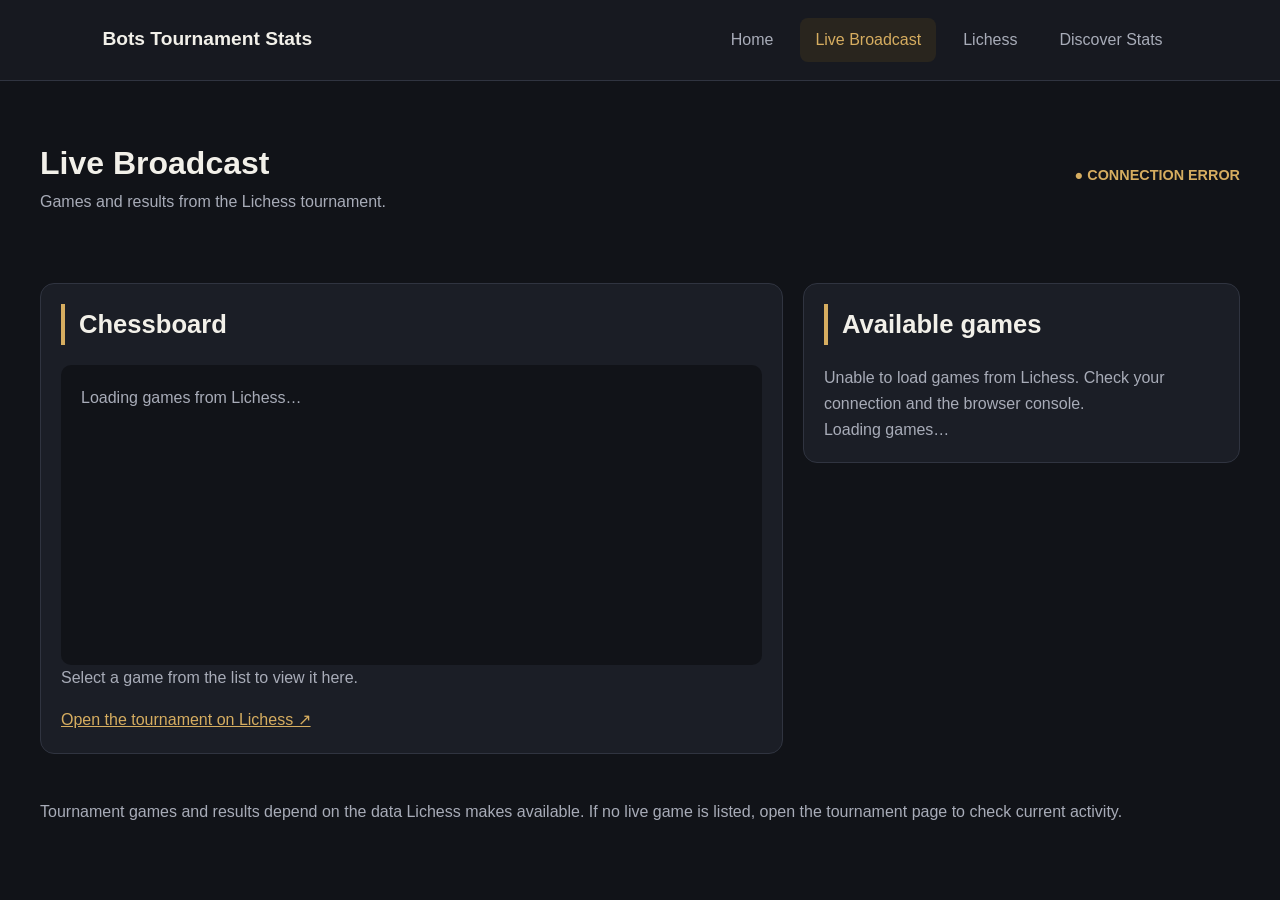
==== diffusion.html @ 73490b2b "Add files via upload" ====
<!DOCTYPE html>
<html lang="fr">
<head>
  <meta charset="UTF-8">
  <meta name="viewport" content="width=device-width, initial-scale=1">
  <meta name="theme-color" content="#111318">
  <title>Live Broadcast | Bots Tournament Stats</title>
  <link rel="stylesheet" href="style.css">
  <style>
    .broadcast-page {
      width: min(1200px, 94%);
      margin: 32px auto;
    }

    .broadcast-heading {
      display: flex;
      align-items: center;
      justify-content: space-between;
      flex-wrap: wrap;
      gap: 12px;
      margin-bottom: 24px;
    }

    .broadcast-status {
      color: var(--gold, #d6ad60);
      font-weight: 700;
      font-size: 0.9rem;
    }

    .broadcast-grid {
      display: grid;
      grid-template-columns: minmax(0, 1.7fr) minmax(260px, 1fr);
      gap: 20px;
      align-items: start;
    }

    .broadcast-panel {
      min-width: 0;
      padding: 20px;
      border: 1px solid var(--border, #303440);
      border-radius: 14px;
      background: var(--surface, #1b1e26);
    }

    .board-placeholder {
      width: 100%;
      min-height: 300px;
      overflow: hidden;
      border-radius: 10px;
      background: #111318;
    }

    .board-placeholder iframe {
      display: block;
      width: 100%;
      height: 480px;
      border: 0;
    }

    .broadcast-note {
      color: var(--text-muted, #a8acb8);
      line-height: 1.6;
      overflow-wrap: anywhere;
    }

    .game-list {
      display: grid;
      gap: 10px;
      max-height: 650px;
      overflow-y: auto;
    }

    .game-item {
      display: block;
      padding: 13px;
      border: 1px solid var(--border, #303440);
      border-radius: 10px;
      color: var(--text, #f2f0e9);
      text-decoration: none;
      overflow-wrap: anywhere;
      transition: border-color 0.2s, background 0.2s;
    }

    .game-item:hover,
    .game-item:focus-visible {
      border-color: var(--gold, #d6ad60);
      background: var(--surface-hover, #242834);
      outline: none;
    }

    .game-item p {
      margin: 7px 0 0;
      color: var(--text-muted, #a8acb8);
      font-size: 0.88rem;
    }

    .game-item .featured-label {
      color: var(--gold, #d6ad60);
    }

    .tournament-link {
      display: inline-block;
      margin-top: 16px;
      color: var(--gold, #d6ad60);
    }

    @media (max-width: 760px) {
      .broadcast-grid {
        grid-template-columns: 1fr;
      }

      .board-placeholder iframe {
        height: 380px;
      }

      .broadcast-panel {
        padding: 14px;
      }
    }
  </style>
  <script src="script.js" defer></script>
</head>
<body>
  <nav class="top-nav">
    <a class="logo" href="index.html">Bots Tournament Stats</a>
    <div class="top-nav-links">
      <a href="index.html">Home</a>
      <a class="active" href="diffusion.html">Live Broadcast</a>
      <a href="https://lichess.org/tournament/SZ9uqXw7"
         target="_blank" rel="noopener noreferrer">Lichess</a>
      <a href="stats.html">Discover Stats</a>
    </div>
  </nav>

  <main class="broadcast-page">
    <div class="broadcast-heading">
      <div>
        <h1>Live Broadcast</h1>
        <p class="broadcast-note">
          Games and results from the Lichess tournament.
        </p>
      </div>
      <span class="broadcast-status" role="status" aria-live="polite">
        ● CONNECTING…
      </span>
    </div>

    <div class="broadcast-grid">
      <section class="broadcast-panel">
        <h2>Chessboard</h2>
        <div class="board-placeholder" id="chessboard">
          <p class="broadcast-note" style="padding: 20px;">
            Loading games from Lichess…
          </p>
        </div>
        <p class="broadcast-note" id="game-details">
          Select a game from the list to view it here.
        </p>
        <a class="tournament-link"
           href="https://lichess.org/tournament/SZ9uqXw7"
           target="_blank" rel="noopener noreferrer">
          Open the tournament on Lichess ↗
        </a>
      </section>

      <section class="broadcast-panel">
        <h2>Available games</h2>
        <p class="broadcast-note" id="game-count">
          Looking for games…
        </p>
        <div class="game-list" aria-live="polite">
          <p class="broadcast-note">Loading games…</p>
        </div>
      </section>
    </div>

    <p class="broadcast-note">
      Tournament games and results depend on the data Lichess makes available.
      If no live game is listed, open the tournament page to check current
      activity.
    </p>
  </main>
</body>
</html>
---- style.css ----
/* =========================
   GENERAL SETTINGS
========================= */

* {
    margin: 0;
    padding: 0;
    box-sizing: border-box;
}

:root {
    --background: #111318;
    --surface: #1b1e26;
    --surface-hover: #242834;
    --gold: #d6ad60;
    --gold-hover: #edc77e;
    --text: #f2f0e9;
    --text-muted: #a8acb8;
    --border: #303440;
}

html {
    scroll-behavior: smooth;
}

body {
    font-family: Arial, Helvetica, sans-serif;
    background: var(--background);
    color: var(--text);
    line-height: 1.6;
    min-height: 100vh;
}


/* =========================
   NAVIGATION
========================= */

.top-nav {
    display: flex;
    justify-content: space-between;
    align-items: center;
    gap: 24px;

    padding: 18px 8%;
    background: #171920;
    border-bottom: 1px solid var(--border);
}

.logo {
    display: flex;
    align-items: center;
    gap: 10px;

    color: var(--text);
    text-decoration: none;
    font-size: 1.2rem;
    font-weight: bold;
}

.logo span {
    color: var(--gold);
    font-size: 1.8rem;
}

.top-nav-links {
    display: flex;
    align-items: center;
    gap: 12px;
}

.top-nav-links a {
    color: var(--text-muted);
    text-decoration: none;

    padding: 9px 15px;
    border-radius: 8px;

    transition:
        color 0.2s ease,
        background 0.2s ease;
}

.top-nav-links a:hover {
    color: var(--gold);
    background: var(--surface-hover);
}

.top-nav-links a.active {
    color: var(--gold);
    background: #29251e;
}


/* =========================
   HEADER / HERO
========================= */

header {
    text-align: center;

    padding: 95px 20px 80px;

    background:
        radial-gradient(
            ellipse at top,
            #30303a 0%,
            #191b23 48%,
            var(--background) 100%
        );

    border-bottom: 1px solid var(--border);
}

header h1 {
    font-size: clamp(2rem, 5vw, 3.5rem);
    line-height: 1.2;
    margin-bottom: 20px;
    color: var(--gold);
    letter-spacing: -1px;
}

header p {
    max-width: 650px;
    margin: 0 auto;

    color: var(--text-muted);
    font-size: 1.1rem;
}


/* =========================
   MAIN CONTENT
========================= */

main {
    width: min(100% - 40px, 1000px);
    margin: 0 auto;
    padding: 25px 0 70px;
}

section {
    margin: 45px 0;
}

section h2 {
    font-size: 1.6rem;
    margin-bottom: 20px;
    padding-left: 14px;

    border-left: 4px solid var(--gold);
}


/* =========================
   CARDS
========================= */

.card {
    background: var(--surface);

    border: 1px solid var(--border);
    border-radius: 14px;

    padding: 28px;
    box-shadow: 0 8px 25px rgba(0, 0, 0, 0.15);

    transition:
        transform 0.2s ease,
        border-color 0.2s ease,
        background 0.2s ease;
}

.card:hover {
    transform: translateY(-3px);
    border-color: #76613e;
    background: var(--surface-hover);
}

.card p {
    color: var(--text-muted);
    margin-bottom: 22px;
    font-size: 1rem;
}


/* =========================
   BUTTONS
========================= */

.button {
    display: inline-block;

    padding: 11px 20px;
    border-radius: 8px;

    background: var(--gold);
    color: #171717;

    text-decoration: none;
    font-weight: bold;
    text-align: center;

    border: 1px solid var(--gold);

    transition:
        background 0.2s ease,
        transform 0.2s ease,
        box-shadow 0.2s ease;
}

.button:hover {
    background: var(--gold-hover);
    transform: translateY(-2px);
    box-shadow: 0 5px 15px rgba(214, 173, 96, 0.2);
}

.button:focus-visible,
.top-nav-links a:focus-visible,
.logo:focus-visible {
    outline: 2px solid var(--gold-hover);
    outline-offset: 4px;
}


/* =========================
   RESPONSIVE DESIGN
========================= */

@media (max-width: 600px) {

    .top-nav {
        flex-direction: column;
        padding: 16px 12px;
        gap: 12px;
    }

    .logo {
        font-size: 1.1rem;
    }

    .top-nav-links {
        justify-content: center;
        flex-wrap: wrap;
    }

    header {
        padding: 65px 18px 55px;
    }

    header p {
        font-size: 1rem;
    }

    main {
        width: calc(100% - 28px);
        padding-top: 10px;
    }

    section {
        margin: 35px 0;
    }

    section h2 {
        font-size: 1.35rem;
    }

    .card {
        padding: 22px;
    }

    .button {
        max-width: 100%;
    }
}


/* =========================
   REDUCED MOTION
========================= */

@media (prefers-reduced-motion: reduce) {

    html {
        scroll-behavior: auto;
    }

    *,
    *::before,
    *::after {
        transition-duration: 0.01ms !important;
        animation-duration: 0.01ms !important;
    }
}

/* =========================
   COMING SOON PAGE
========================= */

.coming-soon {
    min-height: 80vh;

    display: flex;
    justify-content: center;
    align-items: center;

    padding: 40px 20px;
    text-align: center;
}

.coming-soon-content {
    max-width: 650px;
    padding: 45px 25px;
}

.chess-icon {
    font-size: 5rem;
    color: var(--gold);
    margin-bottom: 20px;
}

.coming-soon h1 {
    font-size: clamp(2.5rem, 7vw, 4rem);
    color: var(--gold);
    margin-bottom: 20px;
}

.coming-soon p {
    color: var(--text-muted);
    font-size: 1.15rem;
    margin-bottom: 12px;
}

.coming-soon .subtitle {
    margin-bottom: 30px;
}

.coming-soon .button {
    margin-top: 10px;
}
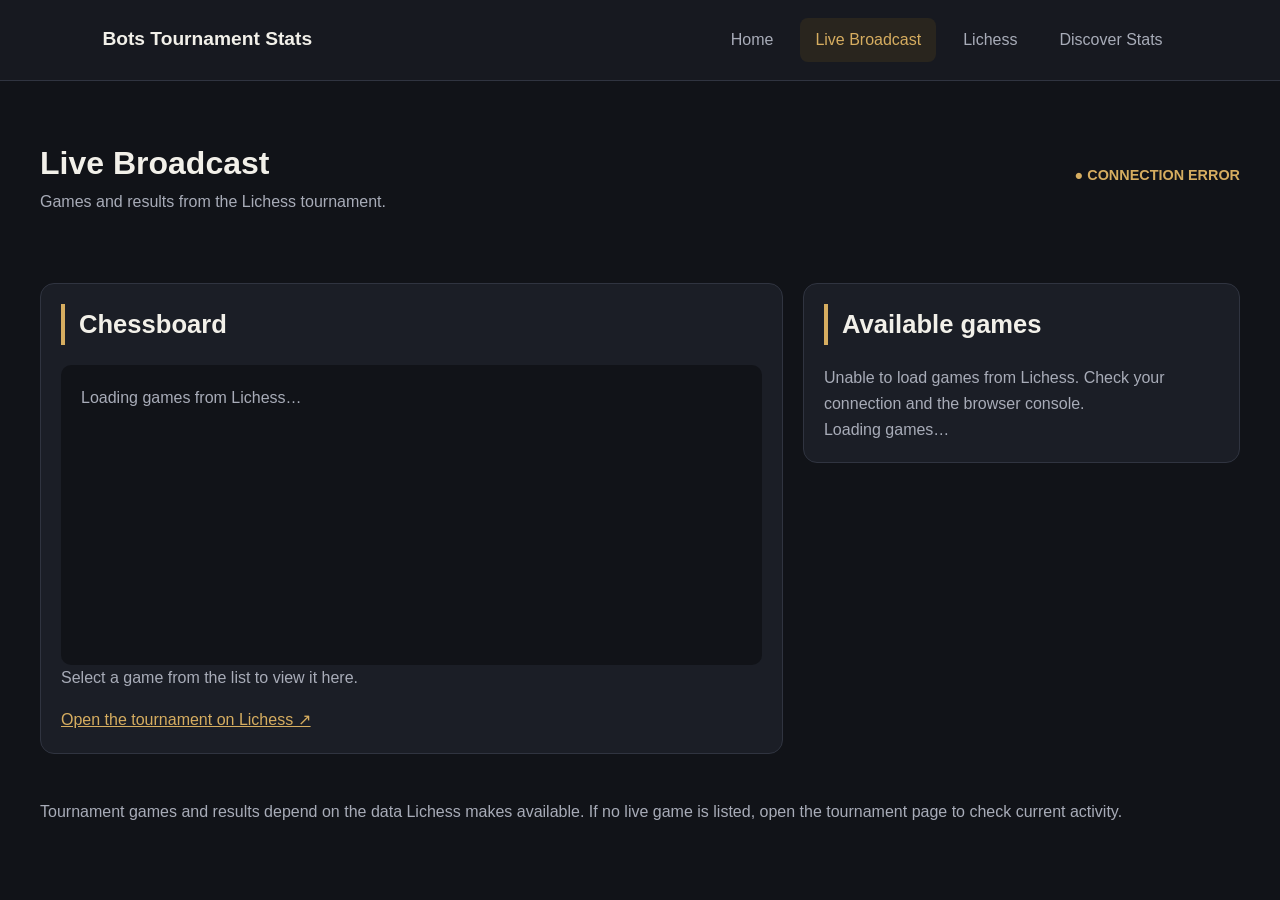
==== commit 31cfe2bc: "Add files via upload" ====
--- a/diffusion.html
+++ b/diffusion.html
@@ -127,7 +127,7 @@
     <div class="top-nav-links">
       <a href="index.html">Home</a>
       <a class="active" href="diffusion.html">Live Broadcast</a>
-      <a href="https://lichess.org/tournament/SZ9uqXw7"
+      <a href="https://lichess.org/tournament/0lALXd6V"
          target="_blank" rel="noopener noreferrer">Lichess</a>
       <a href="stats.html">Discover Stats</a>
     </div>
@@ -158,7 +158,7 @@
           Select a game from the list to view it here.
         </p>
         <a class="tournament-link"
-           href="https://lichess.org/tournament/SZ9uqXw7"
+           href="https://lichess.org/tournament/0lALXd6V"
            target="_blank" rel="noopener noreferrer">
           Open the tournament on Lichess ↗
         </a>
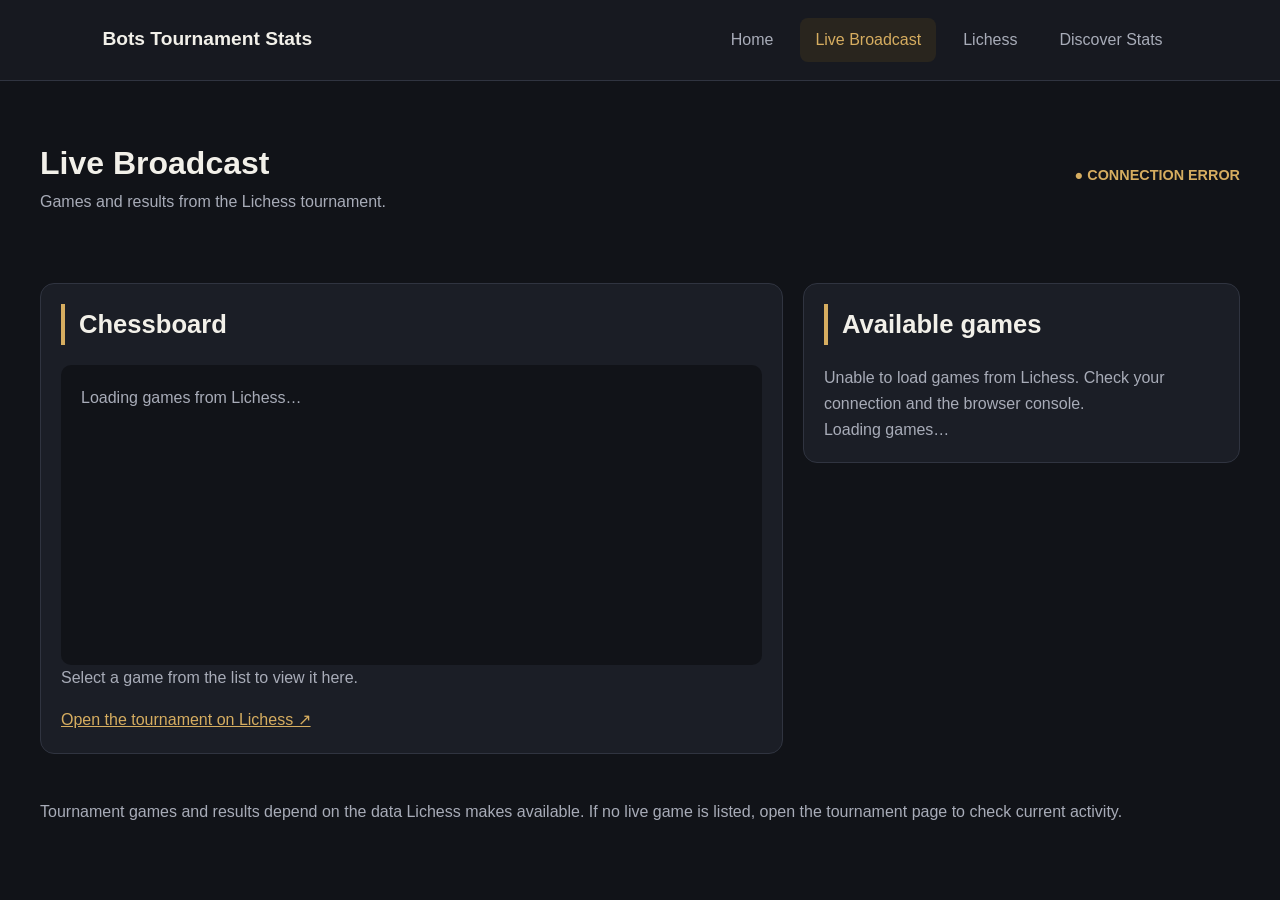
==== commit 617e2bc4: "Change Lichess tournament link in diffusion.html Updated Lichess tournament link to a new tournament" ====
--- a/diffusion.html
+++ b/diffusion.html
@@ -127,7 +127,7 @@
     <div class="top-nav-links">
       <a href="index.html">Home</a>
       <a class="active" href="diffusion.html">Live Broadcast</a>
-      <a href="https://lichess.org/tournament/0lALXd6V"
+      <a href="https://lichess.org/tournament/5sowAjIr"
          target="_blank" rel="noopener noreferrer">Lichess</a>
       <a href="stats.html">Discover Stats</a>
     </div>
@@ -158,7 +158,7 @@
           Select a game from the list to view it here.
         </p>
         <a class="tournament-link"
-           href="https://lichess.org/tournament/0lALXd6V"
+           href="https://lichess.org/tournament/5sowAjIr"
            target="_blank" rel="noopener noreferrer">
           Open the tournament on Lichess ↗
         </a>
